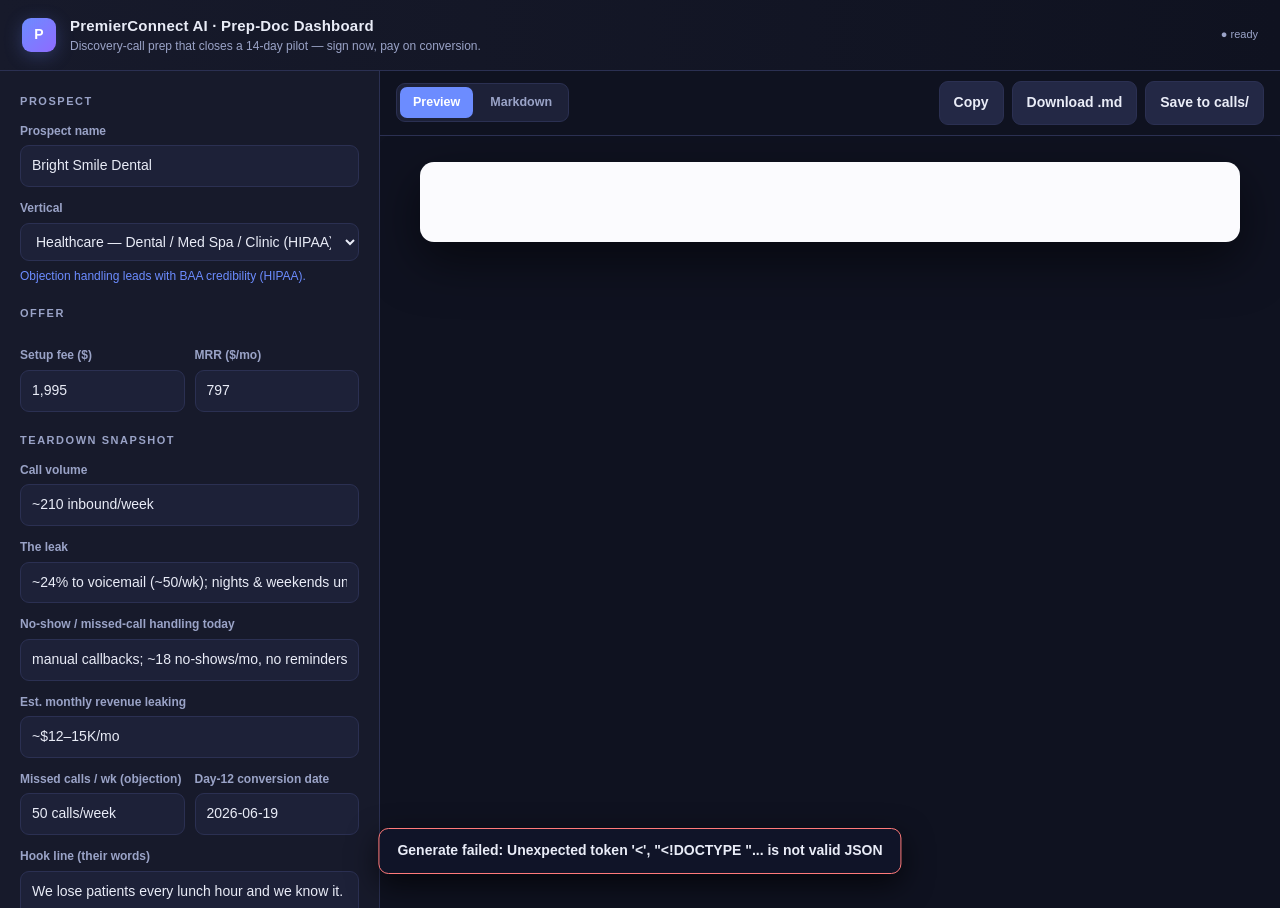
==== dashboard/index.html @ af600abe "Add web dashboard for interactive prep-doc generation - dashboard/server.py: stdlib-only HTTP server" ====
<!doctype html>
<html lang="en">
<head>
<meta charset="utf-8">
<meta name="viewport" content="width=device-width, initial-scale=1">
<title>PremierConnect AI — Prep-Doc Dashboard</title>
<style>
  :root{
    --bg:#0f1220; --panel:#171a2b; --card:#1d2138; --line:#2b3052;
    --ink:#e9ecf7; --mut:#9aa3c7; --brand:#6c8cff; --brand2:#8f6bff;
    --good:#37d399; --warn:#ffcf6b; --bad:#ff7a7a; --chip:#232845;
  }
  *{box-sizing:border-box}
  body{margin:0;font:14px/1.55 -apple-system,BlinkMacSystemFont,"Segoe UI",Roboto,Helvetica,Arial,sans-serif;
       background:var(--bg);color:var(--ink)}
  header{display:flex;align-items:center;gap:14px;padding:14px 22px;border-bottom:1px solid var(--line);
         background:linear-gradient(90deg,#171a2b,#13162400)}
  .logo{width:34px;height:34px;border-radius:9px;background:linear-gradient(135deg,var(--brand),var(--brand2));
        display:grid;place-items:center;font-weight:800;color:#fff;box-shadow:0 4px 18px #6c8cff44}
  header h1{font-size:15px;margin:0;font-weight:700;letter-spacing:.2px}
  header .sub{color:var(--mut);font-size:12px}
  .wrap{display:grid;grid-template-columns:380px 1fr;gap:0;height:calc(100vh - 63px)}
  .panel{padding:18px 20px;overflow:auto;border-right:1px solid var(--line);background:var(--panel)}
  .panel h2{font-size:11px;text-transform:uppercase;letter-spacing:.14em;color:var(--mut);margin:4px 0 12px}
  label{display:block;font-size:12px;color:var(--mut);margin:12px 0 5px;font-weight:600}
  input,select,textarea{width:100%;background:var(--card);border:1px solid var(--line);color:var(--ink);
        border-radius:9px;padding:9px 11px;font:inherit;outline:none}
  input:focus,select:focus,textarea:focus{border-color:var(--brand);box-shadow:0 0 0 3px #6c8cff33}
  textarea{resize:vertical;min-height:54px}
  .row{display:grid;grid-template-columns:1fr 1fr;gap:10px}
  .hint{font-size:11px;color:var(--mut);margin-top:5px}
  .vhint{margin-top:6px;font-size:12px;color:var(--brand)}
  button{cursor:pointer;border:0;border-radius:9px;padding:10px 14px;font:inherit;font-weight:700}
  .primary{background:linear-gradient(135deg,var(--brand),var(--brand2));color:#fff;width:100%;margin-top:16px;
           box-shadow:0 6px 20px #6c8cff33}
  .primary:hover{filter:brightness(1.07)}
  .ghost{background:var(--chip);color:var(--ink);border:1px solid var(--line)}
  .ghost:hover{border-color:var(--brand)}
  .examples{display:flex;flex-wrap:wrap;gap:7px;margin-top:8px}
  .chip{background:var(--chip);border:1px solid var(--line);color:var(--ink);border-radius:999px;
        padding:6px 11px;font-size:12px;font-weight:600}
  .chip:hover{border-color:var(--brand)}
  /* right side */
  .main{display:flex;flex-direction:column;min-width:0;background:var(--bg)}
  .toolbar{display:flex;align-items:center;gap:8px;padding:10px 16px;border-bottom:1px solid var(--line)}
  .tabs{display:flex;gap:4px;background:var(--card);border:1px solid var(--line);border-radius:9px;padding:3px}
  .tab{padding:6px 13px;border-radius:7px;font-size:12.5px;font-weight:700;color:var(--mut);background:transparent}
  .tab.active{background:var(--brand);color:#fff}
  .spacer{flex:1}
  .view{flex:1;overflow:auto;padding:26px}
  .doc{max-width:820px;margin:0 auto;background:#fbfbfe;color:#191b27;border-radius:14px;
       padding:40px 46px;box-shadow:0 18px 50px #0008}
  pre.raw{max-width:900px;margin:0 auto;white-space:pre-wrap;word-break:break-word;
       background:var(--card);border:1px solid var(--line);border-radius:12px;padding:22px;color:#cdd4f5;font-size:12.5px}
  /* document typography */
  .doc h1{font-size:25px;margin:0 0 14px;letter-spacing:-.01em}
  .doc h2{font-size:18px;margin:30px 0 10px;padding-bottom:6px;border-bottom:2px solid #ececf6;color:#2a2d44}
  .doc h3{font-size:15px;margin:18px 0 8px}
  .doc p{margin:9px 0}
  .doc strong{color:#15172a}
  .doc em{color:#3a3d57}
  .doc a{color:#3b5bdb;text-decoration:none}
  .doc code{background:#eceaf7;color:#5b3fb0;padding:1px 6px;border-radius:5px;font-size:12.5px}
  .doc pre.code{background:#14172a;color:#dfe5ff;padding:16px 18px;border-radius:10px;overflow:auto;
        font:12.5px/1.5 ui-monospace,SFMono-Regular,Menlo,monospace}
  .doc pre.code code{background:none;color:inherit;padding:0}
  .doc hr{border:0;border-top:1px solid #e6e6f0;margin:22px 0}
  .doc blockquote{margin:14px 0;padding:11px 16px;background:#f1effb;border-left:4px solid var(--brand2);
        border-radius:0 9px 9px 0;color:#33304e}
  .doc table{border-collapse:collapse;width:100%;margin:12px 0;font-size:13px}
  .doc th,.doc td{border:1px solid #e3e3ef;padding:8px 11px;text-align:left;vertical-align:top}
  .doc th{background:#f3f2fb;font-weight:700}
  .doc ul,.doc ol{margin:9px 0;padding-left:22px}
  .doc li{margin:4px 0}
  .doc li.task{list-style:none;margin-left:-22px;display:flex;gap:9px;align-items:flex-start}
  .doc li.task .box{flex:0 0 16px;width:16px;height:16px;border:1.5px solid #b9bad0;border-radius:4px;
        display:grid;place-items:center;font-size:11px;color:#fff;margin-top:2px}
  .doc li.task .box.on{background:var(--good);border-color:var(--good)}
  .doc details{margin:16px 0;background:#f5f4fc;border:1px solid #e6e4f4;border-radius:10px;padding:8px 14px}
  .doc summary{cursor:pointer;font-weight:700}
  .empty{display:grid;place-items:center;height:100%;color:var(--mut);text-align:center}
  .toast{position:fixed;bottom:22px;left:50%;transform:translateX(-50%);background:#101428;border:1px solid var(--line);
        color:var(--ink);padding:11px 18px;border-radius:10px;box-shadow:0 10px 30px #000a;opacity:0;
        transition:.25s;pointer-events:none;font-weight:600}
  .toast.show{opacity:1;transform:translateX(-50%) translateY(-4px)}
  .toast.good{border-color:var(--good)} .toast.bad{border-color:var(--bad)}
  .badge{font-size:11px;color:var(--mut)}
</style>
</head>
<body>
<header>
  <div class="logo">P</div>
  <div>
    <h1>PremierConnect AI · Prep-Doc Dashboard</h1>
    <div class="sub">Discovery-call prep that closes a 14-day pilot — sign now, pay on conversion.</div>
  </div>
  <div class="spacer"></div>
  <span class="badge" id="apiBadge">●&nbsp;ready</span>
</header>

<div class="wrap">
  <!-- LEFT: form -->
  <section class="panel">
    <h2>Prospect</h2>
    <label>Prospect name</label>
    <input id="prospect" placeholder="Bright Smile Dental">

    <label>Vertical</label>
    <select id="vertical">
      <option value="healthcare">Healthcare — Dental / Med Spa / Clinic (HIPAA)</option>
      <option value="home">Home Services — HVAC / Roofing / Plumbing</option>
      <option value="legal">Legal / Financial — Law / Accounting / Insurance</option>
    </select>
    <div class="vhint" id="vhint"></div>

    <h2 style="margin-top:20px">Offer</h2>
    <div class="row">
      <div><label>Setup fee ($)</label><input id="setup" placeholder="1,995"></div>
      <div><label>MRR ($/mo)</label><input id="mrr" placeholder="797"></div>
    </div>

    <h2 style="margin-top:20px">Teardown snapshot</h2>
    <label>Call volume</label>
    <input id="volume" placeholder="~210 inbound/week">
    <label>The leak</label>
    <input id="leak" placeholder="~24% to voicemail (~50/wk); nights & weekends unanswered">
    <label>No-show / missed-call handling today</label>
    <input id="noshow" placeholder="manual callbacks; ~18 no-shows/mo, no reminders">
    <label>Est. monthly revenue leaking</label>
    <input id="revleak" placeholder="~$12–15K/mo">
    <div class="row">
      <div><label>Missed calls / wk (objection)</label><input id="missed" placeholder="50"></div>
      <div><label>Day-12 conversion date</label><input id="day12" placeholder="2026-06-19"></div>
    </div>
    <label>Hook line (their words)</label>
    <textarea id="hook" placeholder="We lose patients every lunch hour and we know it."></textarea>
    <div class="row">
      <div><label>Closer</label><input id="closer" placeholder="Alex Reyes"></div>
      <div><label>Teardown ref</label><input id="teardownRef" placeholder="teardowns/bright-smile.pdf"></div>
    </div>

    <button class="primary" id="genBtn">Generate prep doc</button>

    <h2 style="margin-top:22px">Worked examples</h2>
    <div class="examples" id="examples"><span class="hint">loading…</span></div>
  </section>

  <!-- RIGHT: preview -->
  <section class="main">
    <div class="toolbar">
      <div class="tabs">
        <div class="tab active" data-tab="preview">Preview</div>
        <div class="tab" data-tab="md">Markdown</div>
      </div>
      <span class="badge" id="docName"></span>
      <div class="spacer"></div>
      <button class="ghost" id="copyBtn">Copy</button>
      <button class="ghost" id="dlBtn">Download .md</button>
      <button class="ghost" id="saveBtn">Save to calls/</button>
    </div>
    <div class="view">
      <div id="preview" class="doc"></div>
      <pre id="raw" class="raw" style="display:none"></pre>
    </div>
  </section>
</div>

<div class="toast" id="toast"></div>

<script>
const $ = id => document.getElementById(id);
const FIELD_IDS = ["prospect","vertical","setup","mrr","volume","leak","noshow","revleak","missed","day12","hook","closer","teardownRef"];
const VHINTS = {
  healthcare:"Objection handling leads with BAA credibility (HIPAA).",
  home:"Compliance maps to data ownership + NDA (no PHI).",
  legal:"Compliance maps to confidentiality / privilege + NDA."
};
let baseMd = "";      // raw doc from server (vertical filled, [[FILL]] intact)
let currentMd = "";   // after fills applied
let currentSlug = "";

function fields(){ const f={}; for(const id of FIELD_IDS) f[id]=$(id).value; return f; }

function toast(msg, kind){ const t=$("toast"); t.textContent=msg; t.className="toast show "+(kind||""); setTimeout(()=>t.className="toast",1900); }

/* ---- fill the [[FILL]] placeholders from the form ---- */
function applyFills(md, f){
  const setup = f.setup.trim() ? "$"+f.setup.trim() : "$[[FILL]]";
  const mrr   = f.mrr.trim()   ? "$"+f.mrr.trim()   : "$[[FILL]]";
  const pairs = [
    ["[[FILL: your name]]", f.closer],
    ["[[FILL: link/path to their teardown]]", f.teardownRef],
    ["[[FILL: ~__ inbound/week]]", f.volume],
    ["[[FILL: __% to voicemail / __ missed calls per week / after-hours = dead]]", f.leak],
    ["[[FILL: manual / none / front desk overwhelmed]]", f.noshow],
    ["[[FILL: missed calls × close rate × value]]", f.revleak],
    ["[[FILL: quote or observation from teardown]]", f.hook],
    ["[[FILL: missed calls]]", f.missed],
    ["[[FILL: day-12 date]]", f.day12],
  ];
  let out = md;
  for(const [k,v] of pairs){ if(v && v.trim()) out = out.split(k).join(v.trim()); }
  out = out.split("Setup fee $[[FILL]] + $[[FILL]]/mo").join(`Setup fee ${setup} + ${mrr}/mo`);
  out = out.split("setup fee at **$[[FILL]]**").join(`setup fee at **${setup}**`);
  out = out.split("monthly at **$[[FILL]]/mo**").join(`monthly at **${mrr}/mo**`);
  out = out.split("price locked: $[[FILL]] setup + $[[FILL]]/mo").join(`price locked: ${setup} setup + ${mrr}/mo`);
  if(f.day12 && f.day12.trim()) out = out.split("(date: [[FILL]])").join(`(date: ${f.day12.trim()})`);
  return out;
}

/* ---- tiny markdown renderer (covers the constructs these docs use) ---- */
function esc(s){return s.replace(/&/g,"&amp;").replace(/</g,"&lt;").replace(/>/g,"&gt;");}
function inline(s){
  s = s.replace(/`([^`]+)`/g,(m,a)=>`<code>${a}</code>`);
  s = s.replace(/\*\*([^*]+)\*\*/g,"<strong>$1</strong>");
  s = s.replace(/(^|[^*])\*([^*\n]+)\*/g,"$1<em>$2</em>");
  s = s.replace(/\[([^\]]+)\]\(([^)]+)\)/g,'<a href="$2" target="_blank" rel="noopener">$1</a>');
  return s;
}
function mdToHtml(md){
  const L = md.replace(/\r/g,"").split("\n");
  let html="", i=0;
  while(i<L.length){
    const line=L[i];
    if(/^\s*<\/?(details|summary)/.test(line)){ html+=line+"\n"; i++; continue; }
    if(/^```/.test(line)){ let b=[]; i++; while(i<L.length&&!/^```/.test(L[i])){b.push(esc(L[i]));i++;} i++;
      html+=`<pre class="code"><code>${b.join("\n")}</code></pre>\n`; continue; }
    if(/^\s*\|/.test(line) && i+1<L.length && /-/.test(L[i+1]) && /^\s*\|?[\s:|-]+\|?\s*$/.test(L[i+1])){
      const row=r=>r.trim().replace(/^\|/,"").replace(/\|$/,"").split("|").map(c=>c.trim());
      const head=row(line); i+=2; let rows=[];
      while(i<L.length && /^\s*\|/.test(L[i])){ rows.push(row(L[i])); i++; }
      html+="<table><thead><tr>"+head.map(c=>`<th>${inline(esc(c))}</th>`).join("")+"</tr></thead><tbody>"+
            rows.map(r=>"<tr>"+r.map(c=>`<td>${inline(esc(c))}</td>`).join("")+"</tr>").join("")+"</tbody></table>\n";
      continue;
    }
    if(/^---+\s*$/.test(line)){ html+="<hr>\n"; i++; continue; }
    const h=line.match(/^(#{1,6})\s+(.*)$/);
    if(h){ html+=`<h${h[1].length}>${inline(esc(h[2]))}</h${h[1].length}>\n`; i++; continue; }
    if(/^\s*>/.test(line)){ let b=[]; while(i<L.length&&/^\s*>/.test(L[i])){b.push(L[i].replace(/^\s*>\s?/,""));i++;}
      html+=`<blockquote>${inline(esc(b.join(" ")))}</blockquote>\n`; continue; }
    if(/^\s*([-*]|\d+\.)\s+/.test(line)){
      const ordered=/^\s*\d+\.\s+/.test(line); let items=[];
      while(i<L.length && /^\s*([-*]|\d+\.)\s+/.test(L[i])){
        let it=L[i].replace(/^\s*([-*]|\d+\.)\s+/,"");
        const tm=it.match(/^\[([ xX])\]\s+(.*)$/);
        if(tm){ const on=tm[1].toLowerCase()==="x";
          items.push(`<li class="task"><span class="box ${on?"on":""}">${on?"✓":""}</span><span>${inline(esc(tm[2]))}</span></li>`);
        } else items.push(`<li>${inline(esc(it))}</li>`);
        i++;
      }
      html+=(ordered?"<ol>":"<ul>")+items.join("")+(ordered?"</ol>":"</ul>")+"\n"; continue;
    }
    if(/^\s*$/.test(line)){ i++; continue; }
    let b=[line]; i++;
    while(i<L.length && !/^\s*$/.test(L[i]) && !/^(#{1,6}\s|>|\s*\||```|---+\s*$|\s*([-*]|\d+\.)\s)/.test(L[i]) && !/^\s*<\/?(details|summary)/.test(L[i])){ b.push(L[i]); i++; }
    html+=`<p>${inline(esc(b.join(" ")))}</p>\n`;
  }
  return html;
}

function render(){
  currentMd = baseMd ? applyFills(baseMd, fields()) : "";
  $("preview").innerHTML = currentMd ? mdToHtml(currentMd)
      : '<div class="empty">Fill the form and hit <b>&nbsp;Generate prep doc</b>.</div>';
  $("raw").textContent = currentMd;
  $("docName").textContent = currentSlug ? currentSlug+"_prep.md" : "";
}

async function generate(){
  const prospect=$("prospect").value.trim(), vertical=$("vertical").value;
  if(!prospect){ toast("Enter a prospect name","bad"); return; }
  $("genBtn").textContent="Generating…";
  try{
    const r=await fetch("/api/generate",{method:"POST",headers:{"Content-Type":"application/json"},
        body:JSON.stringify({prospect,vertical})});
    const j=await r.json();
    if(!r.ok) throw new Error(j.error||"failed");
    baseMd=j.markdown; currentSlug=j.slug; render();
  }catch(e){ toast("Generate failed: "+e.message,"bad"); }
  $("genBtn").textContent="Generate prep doc";
}

async function loadExamples(){
  try{
    const j=await (await fetch("/api/examples")).json();
    const box=$("examples"); box.innerHTML="";
    if(!j.examples.length){ box.innerHTML='<span class="hint">none yet</span>'; return; }
    for(const ex of j.examples){
      const b=document.createElement("button"); b.className="chip"; b.textContent=ex.title;
      b.onclick=async()=>{ const d=await (await fetch("/api/example?slug="+encodeURIComponent(ex.slug))).json();
        baseMd=d.markdown; currentSlug=d.slug; render(); $("tabPreview").click?.(); toast("Loaded "+ex.slug); };
      box.appendChild(b);
    }
  }catch(e){ $("examples").innerHTML='<span class="hint">examples unavailable</span>'; }
}

/* wiring */
$("genBtn").onclick=generate;
$("vertical").onchange=()=>{ $("vhint").textContent=VHINTS[$("vertical").value]; generate(); };
$("prospect").addEventListener("change",generate);
for(const id of FIELD_IDS){ if(id!=="prospect"&&id!=="vertical") $(id).addEventListener("input",render); }
document.querySelectorAll(".tab").forEach(t=>t.onclick=()=>{
  document.querySelectorAll(".tab").forEach(x=>x.classList.remove("active")); t.classList.add("active");
  const md=t.dataset.tab==="md"; $("preview").style.display=md?"none":""; $("raw").style.display=md?"":"none";
});
$("copyBtn").onclick=()=>{ if(!currentMd)return; navigator.clipboard.writeText(currentMd).then(()=>toast("Copied markdown","good")); };
$("dlBtn").onclick=()=>{ if(!currentMd)return; const a=document.createElement("a");
  a.href=URL.createObjectURL(new Blob([currentMd],{type:"text/markdown"})); a.download=(currentSlug||"prospect")+"_prep.md"; a.click(); };
$("saveBtn").onclick=async()=>{ if(!currentMd){toast("Nothing to save","bad");return;}
  const r=await fetch("/api/save",{method:"POST",headers:{"Content-Type":"application/json"},
      body:JSON.stringify({slug:currentSlug,markdown:currentMd})});
  const j=await r.json(); r.ok?toast("Saved "+j.path,"good"):toast("Save failed: "+(j.error||""),"bad"); };

/* demo defaults so the dashboard opens with a full doc */
function prefill(){
  const d={prospect:"Bright Smile Dental",vertical:"healthcare",setup:"1,995",mrr:"797",
    volume:"~210 inbound/week",leak:"~24% to voicemail (~50/wk); nights & weekends unanswered",
    noshow:"manual callbacks; ~18 no-shows/mo, no reminders",revleak:"~$12–15K/mo",
    missed:"50 calls/week",day12:"2026-06-19",
    hook:"We lose patients every lunch hour and we know it.",closer:"Alex Reyes",
    teardownRef:"teardowns/bright-smile-dental.pdf"};
  for(const k in d) $(k).value=d[k];
  $("vhint").textContent=VHINTS[d.vertical];
}
prefill(); loadExamples(); generate();
</script>
</body>
</html>
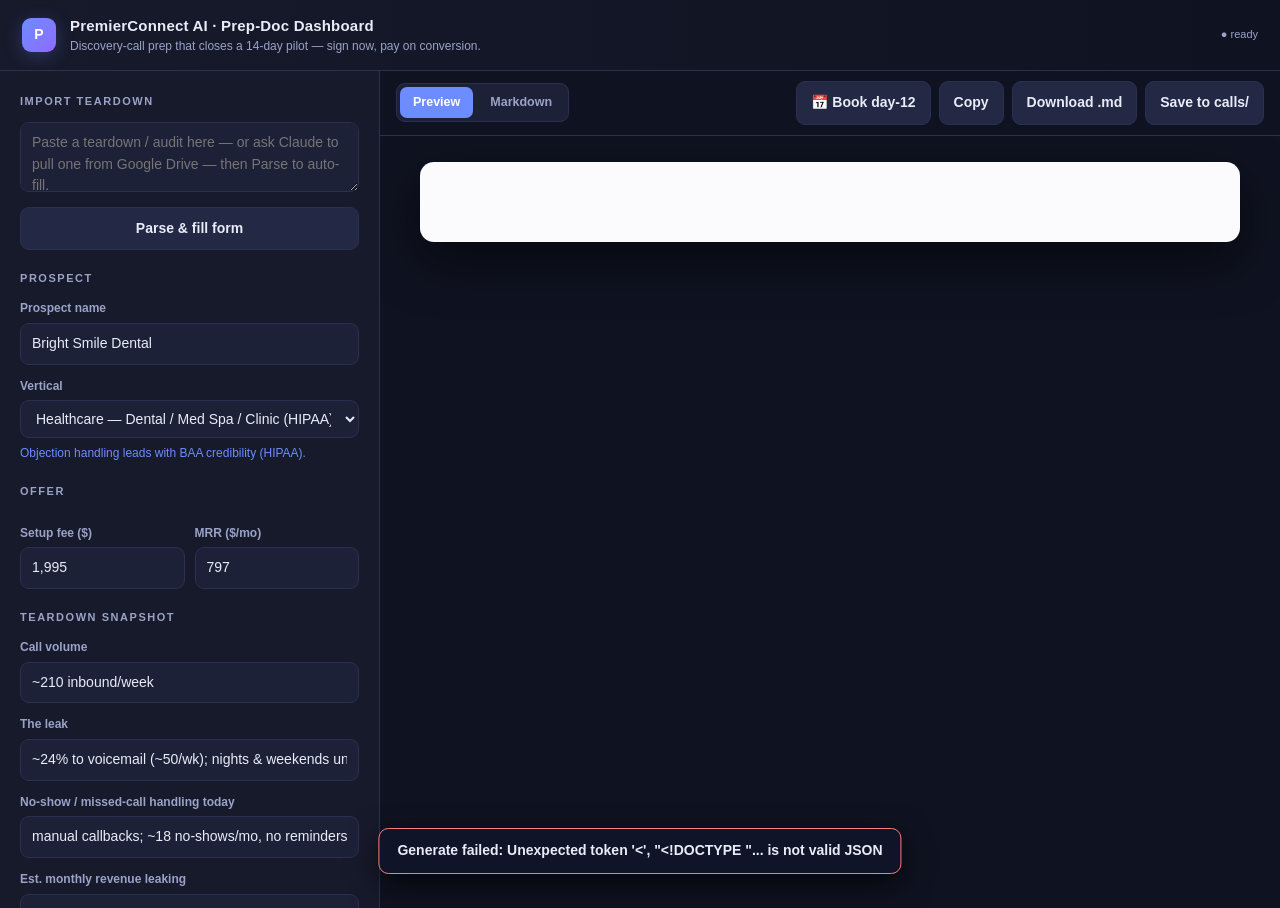
==== commit c6c9a8cf: "Add teardown parser + day-12 calendar booking to prep dashboard Two upgrades to the discovery-call p" ====
--- a/dashboard/index.html
+++ b/dashboard/index.html
@@ -101,7 +101,12 @@
 <div class="wrap">
   <!-- LEFT: form -->
   <section class="panel">
-    <h2>Prospect</h2>
+    <h2>Import teardown</h2>
+    <textarea id="teardownText" style="min-height:70px"
+      placeholder="Paste a teardown / audit here — or ask Claude to pull one from Google Drive — then Parse to auto-fill."></textarea>
+    <button class="ghost" id="parseBtn" style="width:100%;margin-top:8px">Parse &amp; fill form</button>
+
+    <h2 style="margin-top:20px">Prospect</h2>
     <label>Prospect name</label>
     <input id="prospect" placeholder="Bright Smile Dental">
 
@@ -154,6 +159,7 @@
       </div>
       <span class="badge" id="docName"></span>
       <div class="spacer"></div>
+      <button class="ghost" id="calBtn" title="Open a prefilled Google Calendar event (no login wall)">📅 Book day-12</button>
       <button class="ghost" id="copyBtn">Copy</button>
       <button class="ghost" id="dlBtn">Download .md</button>
       <button class="ghost" id="saveBtn">Save to calls/</button>
@@ -311,6 +317,39 @@
       body:JSON.stringify({slug:currentSlug,markdown:currentMd})});
   const j=await r.json(); r.ok?toast("Saved "+j.path,"good"):toast("Save failed: "+(j.error||""),"bad"); };
 
+/* parse a pasted teardown -> auto-fill the form */
+$("parseBtn").onclick=async()=>{
+  const text=$("teardownText").value.trim();
+  if(!text){ toast("Paste a teardown first","bad"); return; }
+  $("parseBtn").textContent="Parsing…";
+  try{
+    const r=await fetch("/api/parse_teardown",{method:"POST",headers:{"Content-Type":"application/json"},body:JSON.stringify({text})});
+    const j=await r.json(); if(!r.ok) throw new Error(j.error||"failed");
+    for(const k of ["prospect","vertical","leak","revleak","hook","noshow"]){ if(j[k]) $(k).value=j[k]; }
+    if(j.vertical) $("vhint").textContent=VHINTS[j.vertical]||"";
+    toast("Filled from teardown — review, then it’s generating","good");
+    await generate();
+  }catch(e){ toast("Parse failed: "+e.message,"bad"); }
+  $("parseBtn").textContent="Parse & fill form";
+};
+
+/* build a no-auth Google Calendar event link for the day-12 conversion call */
+function gcalLink(){
+  const name=$("prospect").value.trim()||"Prospect";
+  const dt=($("day12").value.trim()||"").replace(/-/g,"");
+  const timed=/^\d{8}$/.test(dt);
+  const title=`PremierConnect AI — ${name}: pilot → production (Day 12)`;
+  const details=["Day-12 conversion call for the 14-day pilot.","","Agenda:",
+    "• Review pilot stats (calls captured, booked, revenue recovered)",
+    "• Confirm fit → flip to production",
+    "• First charge processes (setup + first month, per signed agreement)"].join("\n");
+  let url="https://calendar.google.com/calendar/render?action=TEMPLATE"
+    +"&text="+encodeURIComponent(title)+"&details="+encodeURIComponent(details)+"&ctz=America/Chicago";
+  if(timed) url+="&dates="+dt+"T100000/"+dt+"T103000";
+  return url;
+}
+$("calBtn").onclick=()=>{ window.open(gcalLink(),"_blank","noopener"); };
+
 /* demo defaults so the dashboard opens with a full doc */
 function prefill(){
   const d={prospect:"Bright Smile Dental",vertical:"healthcare",setup:"1,995",mrr:"797",
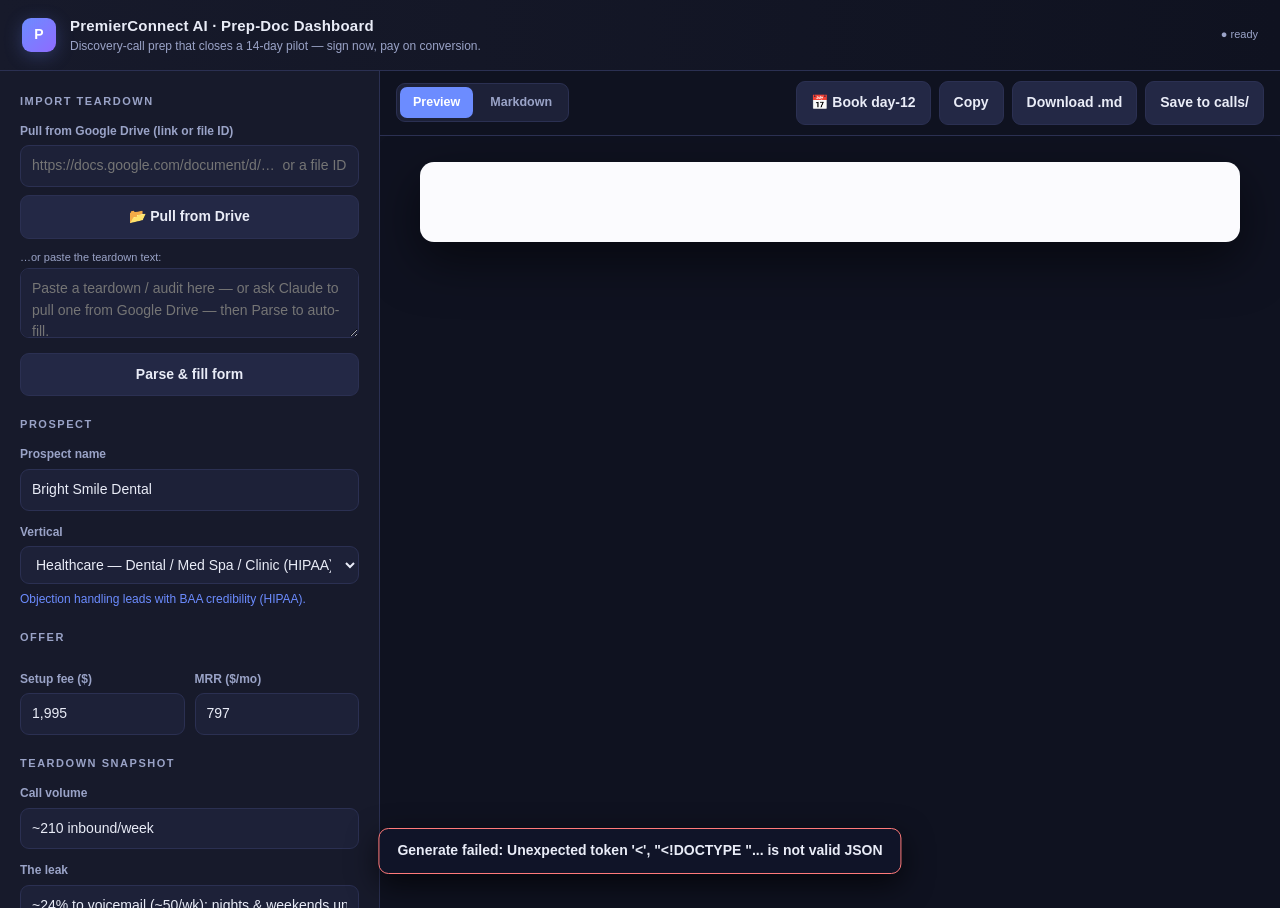
==== commit 682deeba: "Pull teardown from Drive + one-shot prep pipeline Make "teardown -> prep doc" a one-click path inste" ====
--- a/dashboard/index.html
+++ b/dashboard/index.html
@@ -102,6 +102,10 @@
   <!-- LEFT: form -->
   <section class="panel">
     <h2>Import teardown</h2>
+    <label>Pull from Google Drive (link or file ID)</label>
+    <input id="driveRef" placeholder="https://docs.google.com/document/d/…  or a file ID">
+    <button class="ghost" id="driveBtn" style="width:100%;margin-top:8px">📂 Pull from Drive</button>
+    <div class="hint" style="margin:10px 0 2px">…or paste the teardown text:</div>
     <textarea id="teardownText" style="min-height:70px"
       placeholder="Paste a teardown / audit here — or ask Claude to pull one from Google Drive — then Parse to auto-fill."></textarea>
     <button class="ghost" id="parseBtn" style="width:100%;margin-top:8px">Parse &amp; fill form</button>
@@ -187,7 +191,7 @@
 
 function fields(){ const f={}; for(const id of FIELD_IDS) f[id]=$(id).value; return f; }
 
-function toast(msg, kind){ const t=$("toast"); t.textContent=msg; t.className="toast show "+(kind||""); setTimeout(()=>t.className="toast",1900); }
+function toast(msg, kind, ms){ const t=$("toast"); t.textContent=msg; t.className="toast show "+(kind||""); setTimeout(()=>t.className="toast",ms||1900); }
 
 /* ---- fill the [[FILL]] placeholders from the form ---- */
 function applyFills(md, f){
@@ -317,6 +321,24 @@
       body:JSON.stringify({slug:currentSlug,markdown:currentMd})});
   const j=await r.json(); r.ok?toast("Saved "+j.path,"good"):toast("Save failed: "+(j.error||""),"bad"); };
 
+/* pull a teardown straight from Google Drive (link-viewable files) */
+$("driveBtn").onclick=async()=>{
+  const ref=$("driveRef").value.trim();
+  if(!ref){ toast("Paste a Drive link or file ID","bad"); return; }
+  $("driveBtn").textContent="Pulling…";
+  try{
+    const r=await fetch("/api/drive_pull",{method:"POST",headers:{"Content-Type":"application/json"},body:JSON.stringify({ref})});
+    const j=await r.json(); if(!r.ok) throw new Error(j.error||"failed");
+    $("teardownText").value=j.text||"";
+    const f=j.fields||{};
+    for(const k of ["prospect","vertical","leak","revleak","hook","noshow"]){ if(f[k]) $(k).value=f[k]; }
+    if(f.vertical) $("vhint").textContent=VHINTS[f.vertical]||"";
+    toast("Pulled from Drive — review & generate","good");
+    await generate();
+  }catch(e){ toast(e.message,"bad",4500); }
+  $("driveBtn").textContent="📂 Pull from Drive";
+};
+
 /* parse a pasted teardown -> auto-fill the form */
 $("parseBtn").onclick=async()=>{
   const text=$("teardownText").value.trim();
